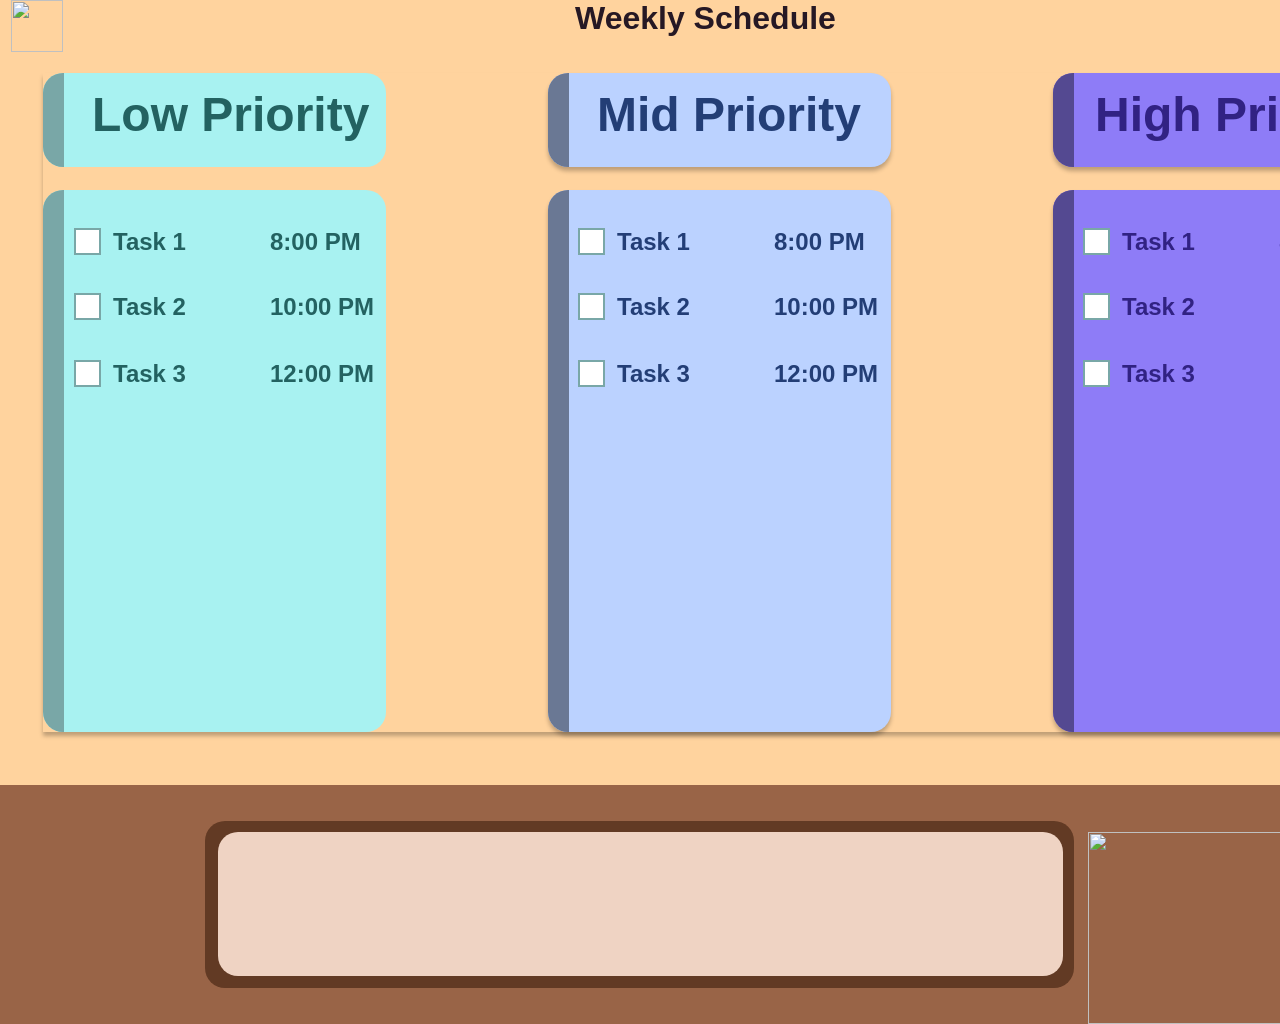
==== index.html @ bf6ac6e4 "Add files via upload" ====
<!DOCTYPE html>
<html>
<head>
<meta name="viewport" content="width=device-width, initial-scale=1"/>
<meta charset="utf-8" />
<link rel="stylesheet" href="globals.css">
<link rel="stylesheet" href="style.css">
</head>
<body>
<div class="site-layout" ><div class="rectangle" ></div>
<div class="div" ></div>
<div class="rectangle-2" ></div>
<div class="rectangle-3" ></div>
<div class="rectangle-4" ></div>
<div class="rectangle-5" ></div>
<div class="rectangle-6" ></div>
<div class="rectangle-7" ></div>
<div class="text-wrapper" >Mid Priority</div>
<div class="text-wrapper-2" >Weekly Schedule</div>
<div class="text-wrapper-3" >High Priority</div>
<div class="bottom-section" ></div>
<div class="tasks" ><div class="rectangle-8" ></div>
<div class="rectangle-9" ></div>
<div class="rectangle-10" ></div>
<div class="rectangle-11" ></div>
<div class="text-wrapper-4" >Low Priority</div>
<div class="tasks-2" ><div class="text-wrapper-5" >Task 1</div>
<div class="text-wrapper-6" >8:00 PM</div>
<div class="rectangle-12" ></div>
<div class="rectangle-13" ></div>
<div class="text-wrapper-7" >Task 2</div>
<div class="text-wrapper-8" >10:00 PM</div>
<div class="rectangle-14" ></div>
<div class="rectangle-15" ></div>
<div class="text-wrapper-9" >Task 3</div>
<div class="text-wrapper-10" >12:00 PM</div>
<div class="rectangle-16" ></div>
<div class="rectangle-17" ></div></div>
<div class="tasks-3" ><div class="text-wrapper-11" >Task 1</div>
<div class="text-wrapper-12" >8:00 PM</div>
<div class="rectangle-12" ></div>
<div class="rectangle-13" ></div>
<div class="text-wrapper-13" >Task 2</div>
<div class="text-wrapper-14" >10:00 PM</div>
<div class="rectangle-14" ></div>
<div class="rectangle-15" ></div>
<div class="text-wrapper-15" >Task 3</div>
<div class="text-wrapper-16" >12:00 PM</div>
<div class="rectangle-16" ></div>
<div class="rectangle-17" ></div></div>
<div class="tasks-4" ><div class="text-wrapper-17" >Task 1</div>
<div class="text-wrapper-18" >8:00 PM</div>
<div class="rectangle-12" ></div>
<div class="rectangle-13" ></div>
<div class="text-wrapper-19" >Task 2</div>
<div class="text-wrapper-20" >10:00 PM</div>
<div class="rectangle-14" ></div>
<div class="rectangle-15" ></div>
<div class="text-wrapper-21" >Task 3</div>
<div class="text-wrapper-22" >12:00 PM</div>
<div class="rectangle-16" ></div>
<div class="rectangle-17" ></div></div></div>
<img class="image" src="img/image-1.png" />
<div class="bbs-text-box" ><div class="rectangle-18" ></div></div>
<img class="img" src="img/image-2.png" /></div>
</body>
</html>
---- globals.css ----
@import url("https://cdnjs.cloudflare.com/ajax/libs/meyer-reset/2.0/reset.min.css");
* {
  -webkit-font-smoothing: antialiased;
  box-sizing: border-box;
}
html,
body {
  margin: 0px;
  height: 100%;
}
/* a blue color as a generic focus style */
button:focus-visible {
  outline: 2px solid #4a90e2 !important;
  outline: -webkit-focus-ring-color auto 5px !important;
}
a {
  text-decoration: none;
}
/* @FONTWARNING[{"type": "restricted", "family": "Instrument Sans-SemiBold", "weight": "600", "style": "normal", "allowsCrossOrigin": false}] */

@font-face {
  font-family: "Instrument Sans-SemiBold";
  src: local("Instrument Sans-SemiBold");
}
---- style.css ----
.site-layout {
  background-color: #ffd39e;
  overflow: hidden;
  width: 100%;
  min-width: 1440px;
  min-height: 1024px;
  position: relative;
}

.site-layout .rectangle {
  position: absolute;
  top: 190px;
  left: 548px;
  width: 343px;
  height: 542px;
  background-color: #bbd2ff;
  border-radius: 20px;
  box-shadow: 0px 4px 4px #00000040;
}

.site-layout .div {
  position: absolute;
  top: 190px;
  left: 1053px;
  width: 343px;
  height: 542px;
  background-color: #8e7cf7;
  border-radius: 20px;
  box-shadow: 0px 4px 4px #00000040;
}

.site-layout .rectangle-2 {
  position: absolute;
  top: 73px;
  left: 548px;
  width: 343px;
  height: 94px;
  background-color: #bbd2ff;
  border-radius: 20px;
  box-shadow: 0px 4px 4px #00000040;
}

.site-layout .rectangle-3 {
  position: absolute;
  top: 73px;
  left: 1053px;
  width: 343px;
  height: 94px;
  background-color: #8e7cf7;
  border-radius: 20px;
  box-shadow: 0px 4px 4px #00000040;
}

.site-layout .rectangle-4 {
  position: absolute;
  top: 190px;
  left: 548px;
  width: 21px;
  height: 542px;
  background-color: #6a7894;
  border-radius: 20px 0px 0px 20px;
}

.site-layout .rectangle-5 {
  position: absolute;
  top: 73px;
  left: 548px;
  width: 21px;
  height: 94px;
  background-color: #6a7894;
  border-radius: 20px 0px 0px 20px;
}

.site-layout .rectangle-6 {
  position: absolute;
  top: 190px;
  left: 1053px;
  width: 21px;
  height: 542px;
  background-color: #544991;
  border-radius: 20px 0px 0px 20px;
}

.site-layout .rectangle-7 {
  position: absolute;
  top: 73px;
  left: 1053px;
  width: 21px;
  height: 94px;
  background-color: #544991;
  border-radius: 20px 0px 0px 20px;
}

.site-layout .text-wrapper {
  position: absolute;
  top: 87px;
  left: 597px;
  width: 289px;
  font-family: "Instrument Sans-SemiBold", Helvetica;
  font-weight: 600;
  color: #233e76;
  font-size: 48px;
  letter-spacing: 0;
  line-height: normal;
}

.site-layout .text-wrapper-2 {
  position: absolute;
  top: 0;
  left: 575px;
  width: 289px;
  font-family: "Instrument Sans-SemiBold", Helvetica;
  font-weight: 600;
  color: #261824;
  font-size: 32px;
  letter-spacing: 0;
  line-height: normal;
}

.site-layout .text-wrapper-3 {
  position: absolute;
  top: 87px;
  left: 1095px;
  width: 289px;
  font-family: "Instrument Sans-SemiBold", Helvetica;
  font-weight: 600;
  color: #312283;
  font-size: 48px;
  letter-spacing: 0;
  line-height: normal;
}

.site-layout .bottom-section {
  position: absolute;
  top: 785px;
  left: 0;
  width: 1440px;
  height: 239px;
  background-color: #996447;
}

.site-layout .tasks {
  position: absolute;
  top: 73px;
  left: 43px;
  width: 1527px;
  height: 659px;
  box-shadow: 0px 4px 4px #00000040;
}

.site-layout .rectangle-8 {
  position: absolute;
  top: 117px;
  left: 0;
  width: 343px;
  height: 542px;
  background-color: #a8f2f1;
  border-radius: 20px;
}

.site-layout .rectangle-9 {
  position: absolute;
  top: 117px;
  left: 0;
  width: 21px;
  height: 542px;
  background-color: #79a7a7;
  border-radius: 20px 0px 0px 20px;
}

.site-layout .rectangle-10 {
  position: absolute;
  top: 0;
  left: 0;
  width: 343px;
  height: 94px;
  background-color: #a8f2f1;
  border-radius: 20px;
}

.site-layout .rectangle-11 {
  position: absolute;
  top: 0;
  left: 0;
  width: 21px;
  height: 94px;
  background-color: #79a7a7;
  border-radius: 20px 0px 0px 20px;
}

.site-layout .text-wrapper-4 {
  position: absolute;
  top: 14px;
  left: 49px;
  width: 289px;
  font-family: "Instrument Sans-SemiBold", Helvetica;
  font-weight: 600;
  color: #236261;
  font-size: 48px;
  letter-spacing: 0;
  line-height: normal;
}

.site-layout .tasks-2 {
  position: absolute;
  top: 155px;
  left: 31px;
  width: 497px;
  height: 197px;
}

.site-layout .text-wrapper-5 {
  top: 0;
  position: absolute;
  left: 39px;
  width: 289px;
  font-family: "Instrument Sans-SemiBold", Helvetica;
  font-weight: 600;
  color: #236261;
  font-size: 24px;
  letter-spacing: 0;
  line-height: normal;
}

.site-layout .text-wrapper-6 {
  position: absolute;
  top: 0;
  left: 196px;
  width: 289px;
  font-family: "Instrument Sans-SemiBold", Helvetica;
  font-weight: 600;
  color: #236261;
  font-size: 24px;
  letter-spacing: 0;
  line-height: normal;
}

.site-layout .rectangle-12 {
  position: absolute;
  top: 0;
  left: 0;
  width: 27px;
  height: 27px;
  background-color: #79a7a7;
}

.site-layout .rectangle-13 {
  position: absolute;
  top: 2px;
  left: 2px;
  width: 23px;
  height: 23px;
  background-color: #ffffff;
}

.site-layout .text-wrapper-7 {
  top: 65px;
  position: absolute;
  left: 39px;
  width: 289px;
  font-family: "Instrument Sans-SemiBold", Helvetica;
  font-weight: 600;
  color: #236261;
  font-size: 24px;
  letter-spacing: 0;
  line-height: normal;
}

.site-layout .text-wrapper-8 {
  position: absolute;
  top: 65px;
  left: 196px;
  width: 289px;
  font-family: "Instrument Sans-SemiBold", Helvetica;
  font-weight: 600;
  color: #236261;
  font-size: 24px;
  letter-spacing: 0;
  line-height: normal;
}

.site-layout .rectangle-14 {
  position: absolute;
  top: 65px;
  left: 0;
  width: 27px;
  height: 27px;
  background-color: #79a7a7;
}

.site-layout .rectangle-15 {
  position: absolute;
  top: 67px;
  left: 2px;
  width: 23px;
  height: 23px;
  background-color: #ffffff;
}

.site-layout .text-wrapper-9 {
  top: 132px;
  position: absolute;
  left: 39px;
  width: 289px;
  font-family: "Instrument Sans-SemiBold", Helvetica;
  font-weight: 600;
  color: #236261;
  font-size: 24px;
  letter-spacing: 0;
  line-height: normal;
}

.site-layout .text-wrapper-10 {
  position: absolute;
  top: 132px;
  left: 196px;
  width: 289px;
  font-family: "Instrument Sans-SemiBold", Helvetica;
  font-weight: 600;
  color: #236261;
  font-size: 24px;
  letter-spacing: 0;
  line-height: normal;
}

.site-layout .rectangle-16 {
  position: absolute;
  top: 132px;
  left: 0;
  width: 27px;
  height: 27px;
  background-color: #79a7a7;
}

.site-layout .rectangle-17 {
  position: absolute;
  top: 134px;
  left: 2px;
  width: 23px;
  height: 23px;
  background-color: #ffffff;
}

.site-layout .tasks-3 {
  position: absolute;
  top: 155px;
  left: 535px;
  width: 497px;
  height: 197px;
}

.site-layout .text-wrapper-11 {
  color: #233e76;
  position: absolute;
  top: 0;
  left: 39px;
  width: 289px;
  font-family: "Instrument Sans-SemiBold", Helvetica;
  font-weight: 600;
  font-size: 24px;
  letter-spacing: 0;
  line-height: normal;
}

.site-layout .text-wrapper-12 {
  color: #233e76;
  position: absolute;
  top: 0;
  left: 196px;
  width: 289px;
  font-family: "Instrument Sans-SemiBold", Helvetica;
  font-weight: 600;
  font-size: 24px;
  letter-spacing: 0;
  line-height: normal;
}

.site-layout .text-wrapper-13 {
  color: #233e76;
  position: absolute;
  top: 65px;
  left: 39px;
  width: 289px;
  font-family: "Instrument Sans-SemiBold", Helvetica;
  font-weight: 600;
  font-size: 24px;
  letter-spacing: 0;
  line-height: normal;
}

.site-layout .text-wrapper-14 {
  color: #233e76;
  position: absolute;
  top: 65px;
  left: 196px;
  width: 289px;
  font-family: "Instrument Sans-SemiBold", Helvetica;
  font-weight: 600;
  font-size: 24px;
  letter-spacing: 0;
  line-height: normal;
}

.site-layout .text-wrapper-15 {
  color: #233e76;
  position: absolute;
  top: 132px;
  left: 39px;
  width: 289px;
  font-family: "Instrument Sans-SemiBold", Helvetica;
  font-weight: 600;
  font-size: 24px;
  letter-spacing: 0;
  line-height: normal;
}

.site-layout .text-wrapper-16 {
  color: #233e76;
  position: absolute;
  top: 132px;
  left: 196px;
  width: 289px;
  font-family: "Instrument Sans-SemiBold", Helvetica;
  font-weight: 600;
  font-size: 24px;
  letter-spacing: 0;
  line-height: normal;
}

.site-layout .tasks-4 {
  position: absolute;
  top: 155px;
  left: 1040px;
  width: 497px;
  height: 197px;
}

.site-layout .text-wrapper-17 {
  color: #312283;
  position: absolute;
  top: 0;
  left: 39px;
  width: 289px;
  font-family: "Instrument Sans-SemiBold", Helvetica;
  font-weight: 600;
  font-size: 24px;
  letter-spacing: 0;
  line-height: normal;
}

.site-layout .text-wrapper-18 {
  color: #312283;
  position: absolute;
  top: 0;
  left: 196px;
  width: 289px;
  font-family: "Instrument Sans-SemiBold", Helvetica;
  font-weight: 600;
  font-size: 24px;
  letter-spacing: 0;
  line-height: normal;
}

.site-layout .text-wrapper-19 {
  color: #312283;
  position: absolute;
  top: 65px;
  left: 39px;
  width: 289px;
  font-family: "Instrument Sans-SemiBold", Helvetica;
  font-weight: 600;
  font-size: 24px;
  letter-spacing: 0;
  line-height: normal;
}

.site-layout .text-wrapper-20 {
  color: #312283;
  position: absolute;
  top: 65px;
  left: 196px;
  width: 289px;
  font-family: "Instrument Sans-SemiBold", Helvetica;
  font-weight: 600;
  font-size: 24px;
  letter-spacing: 0;
  line-height: normal;
}

.site-layout .text-wrapper-21 {
  color: #312283;
  position: absolute;
  top: 132px;
  left: 39px;
  width: 289px;
  font-family: "Instrument Sans-SemiBold", Helvetica;
  font-weight: 600;
  font-size: 24px;
  letter-spacing: 0;
  line-height: normal;
}

.site-layout .text-wrapper-22 {
  color: #312283;
  position: absolute;
  top: 132px;
  left: 196px;
  width: 289px;
  font-family: "Instrument Sans-SemiBold", Helvetica;
  font-weight: 600;
  font-size: 24px;
  letter-spacing: 0;
  line-height: normal;
}

.site-layout .image {
  top: 832px;
  left: 1088px;
  width: 319px;
  height: 192px;
  position: absolute;
  aspect-ratio: 1;
  object-fit: cover;
}

.site-layout .bbs-text-box {
  position: absolute;
  top: 821px;
  left: 205px;
  width: 869px;
  height: 167px;
  display: flex;
  background-color: #623a24;
  border-radius: 20px;
}

.site-layout .rectangle-18 {
  margin-top: 11px;
  width: 845px;
  height: 144px;
  margin-left: 13px;
  background-color: #efd3c3;
  border-radius: 20px;
}

.site-layout .img {
  top: 0;
  left: 11px;
  width: 52px;
  height: 52px;
  position: absolute;
  aspect-ratio: 1;
  object-fit: cover;
}
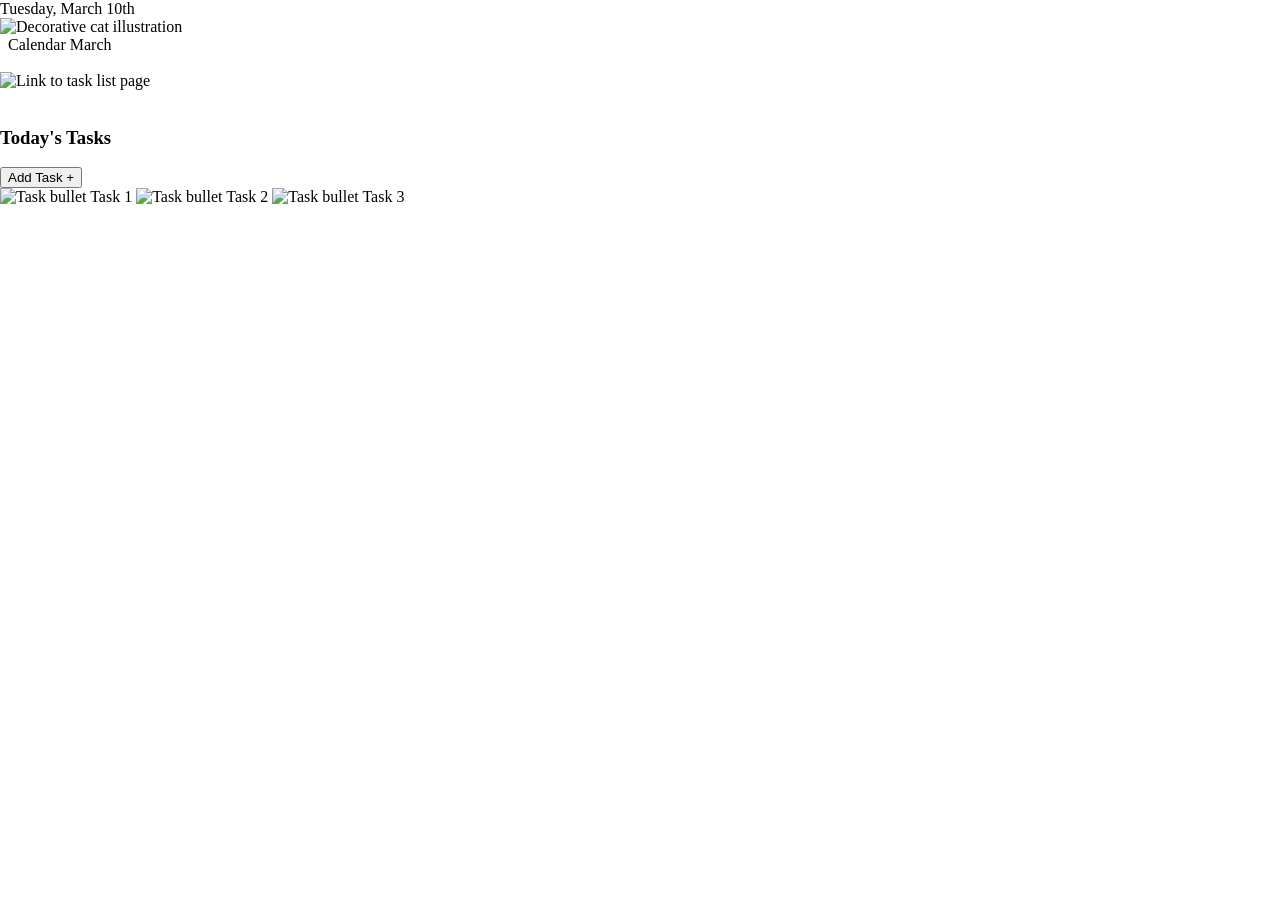
==== commit d887c5db: "Create initial index.html for Task Dashboard Initial HTML structure for the Task Dashboard including" ====
--- a/index.html
+++ b/index.html
@@ -1,68 +1,75 @@
-
-    <!DOCTYPE html>
-<html>
-<head>
-<meta name="viewport" content="width=device-width, initial-scale=1"/>
-<meta charset="utf-8" />
-<link rel="stylesheet" href="globals.css">
-<link rel="stylesheet" href="style.css">
-</head>
-<body>
-<div class="site-layout" ><div class="rectangle" ></div>
-<div class="div" ></div>
-<div class="rectangle-2" ></div>
-<div class="rectangle-3" ></div>
-<div class="rectangle-4" ></div>
-<div class="rectangle-5" ></div>
-<div class="rectangle-6" ></div>
-<div class="rectangle-7" ></div>
-<div class="text-wrapper" >Mid Priority</div>
-<div class="text-wrapper-2" >Weekly Schedule</div>
-<div class="text-wrapper-3" >High Priority</div>
-<div class="bottom-section" ></div>
-<div class="tasks" ><div class="rectangle-8" ></div>
-<div class="rectangle-9" ></div>
-<div class="rectangle-10" ></div>
-<div class="rectangle-11" ></div>
-<div class="text-wrapper-4" >Low Priority</div>
-<div class="tasks-2" ><div class="text-wrapper-5" >Task 1</div>
-<div class="text-wrapper-6" >8:00 PM</div>
-<div class="rectangle-12" ></div>
-<div class="rectangle-13" ></div>
-<div class="text-wrapper-7" >Task 2</div>
-<div class="text-wrapper-8" >10:00 PM</div>
-<div class="rectangle-14" ></div>
-<div class="rectangle-15" ></div>
-<div class="text-wrapper-9" >Task 3</div>
-<div class="text-wrapper-10" >12:00 PM</div>
-<div class="rectangle-16" ></div>
-<div class="rectangle-17" ></div></div>
-<div class="tasks-3" ><div class="text-wrapper-11" >Task 1</div>
-<div class="text-wrapper-12" >8:00 PM</div>
-<div class="rectangle-12" ></div>
-<div class="rectangle-13" ></div>
-<div class="text-wrapper-13" >Task 2</div>
-<div class="text-wrapper-14" >10:00 PM</div>
-<div class="rectangle-14" ></div>
-<div class="rectangle-15" ></div>
-<div class="text-wrapper-15" >Task 3</div>
-<div class="text-wrapper-16" >12:00 PM</div>
-<div class="rectangle-16" ></div>
-<div class="rectangle-17" ></div></div>
-<div class="tasks-4" ><div class="text-wrapper-17" >Task 1</div>
-<div class="text-wrapper-18" >8:00 PM</div>
-<div class="rectangle-12" ></div>
-<div class="rectangle-13" ></div>
-<div class="text-wrapper-19" >Task 2</div>
-<div class="text-wrapper-20" >10:00 PM</div>
-<div class="rectangle-14" ></div>
-<div class="rectangle-15" ></div>
-<div class="text-wrapper-21" >Task 3</div>
-<div class="text-wrapper-22" >12:00 PM</div>
-<div class="rectangle-16" ></div>
-<div class="rectangle-17" ></div></div></div>
-<img class="image" src="img/image-1.png" />
-<div class="bbs-text-box" ><div class="rectangle-18" ></div></div>
-<img class="img" src="img/image-2.png" /></div>
-</body>
-</html>+<!DOCTYPE html>
+<html lang="en">
+<head>
+<meta name="viewport" content="width=device-width, initial-scale=1"/>
+<meta charset="utf-8" />
+<title>Task Dashboard</title>
+<link rel="stylesheet" href="globals.css">
+<link rel="stylesheet" href="style.css">
+</head>
+<body>
+<!-- Main container -->
+<main class="box">
+<!-- Primary layout group -->
+<section class="group" aria-label="Dashboard">
+<!-- Background rectangle -->
+<div class="rectangle" role="presentation"></div>
+<!-- Date display -->
+<div class="date" aria-label="Current date">
+<div class="div" role="presentation"></div>
+<time class="text-wrapper" datetime="2020-03-10">Tuesday, March 10th</time>
+</div>
+<!-- Decorative cat image -->
+<img class="erm-actually-cat" src="img/erm-actually-cat-1.png" alt="Decorative cat illustration" />
+<!-- Calendar link widget -->
+<nav class="link-to-calendar" aria-label="Calendar navigation">
+<div class="group-2">
+<img class="img" src="img/rectangle-3.svg" alt="" role="presentation" />
+<img class="rectangle-2" src="img/rectangle-4.svg" alt="" role="presentation" />
+<span class="text-wrapper-2">Calendar</span>
+<span class="text-wrapper-3">March</span>
+</div>
+<img class="line" src="img/line-1.svg" alt="" role="presentation" />
+<img class="line-2" src="img/line-2.svg" alt="" role="presentation" />
+<img class="line-2" src="img/line-3.svg" alt="" role="presentation" />
+<img class="line-3" src="img/line-4.svg" alt="" role="presentation" />
+<img class="line" src="img/line-5.svg" alt="" role="presentation" />
+<img class="line-2" src="img/line-6.svg" alt="" role="presentation" />
+<img class="line-4" src="img/line-7.svg" alt="" role="presentation" />
+<img class="line-5" src="img/line-8.svg" alt="" role="presentation" />
+<img class="line-6" src="img/line-9.svg" alt="" role="presentation" />
+<img class="line-7" src="img/line-10.svg" alt="" role="presentation" />
+<img class="line-8" src="img/line-11.svg" alt="" role="presentation" />
+<img class="line-9" src="img/line-12.svg" alt="" role="presentation" />
+</nav>
+<!-- Task list page link -->
+<img class="link-to-task-list" src="img/link-to-task-list-page.png" alt="Link to task list page" />
+<!-- Decorative lines -->
+<img class="line-10" src="img/line-13.svg" alt="" role="presentation" />
+<img class="line-11" src="img/line-14.svg" alt="" role="presentation" />
+<img class="line-12" src="img/line-15.svg" alt="" role="presentation" />
+<img class="line-13" src="img/line-16.svg" alt="" role="presentation" />
+<img class="line-14" src="img/line-17.svg" alt="" role="presentation" />
+<!-- Today's task list -->
+<section class="task-list-today" aria-label="Today's tasks">
+<div class="group-3">
+<img class="rectangle-3" src="img/rectangle-1.png" alt="" role="presentation" />
+<h1 class="text-wrapper-4">Today's Tasks</h1>
+<div class="frame">
+<button class="text-wrapper-5" type="button" aria-label="Add a new task">Add Task +</button>
+</div>
+</div>
+<!-- Task 1 -->
+<img class="ellipse" src="img/ellipse-6.svg" alt="Task bullet" role="presentation" />
+<span class="text-wrapper-6">Task 1</span>
+<!-- Task 2 -->
+<img class="ellipse-2" src="img/ellipse-7.svg" alt="Task bullet" role="presentation" />
+<span class="text-wrapper-7">Task 2</span>
+<!-- Task 3 -->
+<img class="ellipse-3" src="img/ellipse-8.svg" alt="Task bullet" role="presentation" />
+<span class="text-wrapper-8">Task 3</span>
+</section>
+</section>
+</main>
+</body>
+</html>
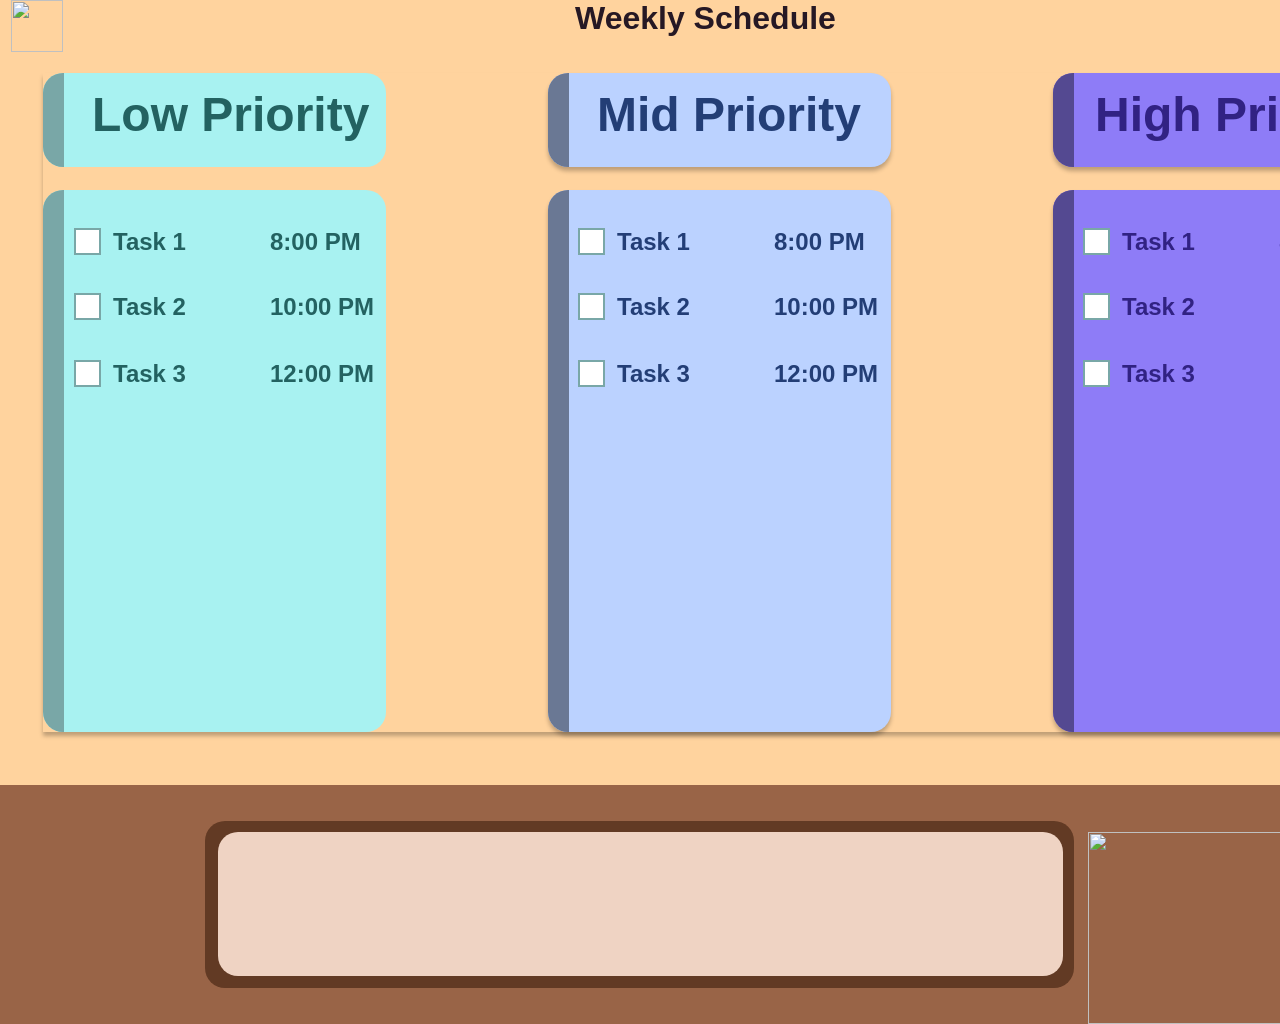
==== commit a300d0f4: "Merge pull request #3 from NellFinn-dev/Chidi Add files via upload" ====
--- a/index.html
+++ b/index.html
@@ -1,75 +1,68 @@
-<!DOCTYPE html>
-<html lang="en">
-<head>
-<meta name="viewport" content="width=device-width, initial-scale=1"/>
-<meta charset="utf-8" />
-<title>Task Dashboard</title>
-<link rel="stylesheet" href="globals.css">
-<link rel="stylesheet" href="style.css">
-</head>
-<body>
-<!-- Main container -->
-<main class="box">
-<!-- Primary layout group -->
-<section class="group" aria-label="Dashboard">
-<!-- Background rectangle -->
-<div class="rectangle" role="presentation"></div>
-<!-- Date display -->
-<div class="date" aria-label="Current date">
-<div class="div" role="presentation"></div>
-<time class="text-wrapper" datetime="2020-03-10">Tuesday, March 10th</time>
-</div>
-<!-- Decorative cat image -->
-<img class="erm-actually-cat" src="img/erm-actually-cat-1.png" alt="Decorative cat illustration" />
-<!-- Calendar link widget -->
-<nav class="link-to-calendar" aria-label="Calendar navigation">
-<div class="group-2">
-<img class="img" src="img/rectangle-3.svg" alt="" role="presentation" />
-<img class="rectangle-2" src="img/rectangle-4.svg" alt="" role="presentation" />
-<span class="text-wrapper-2">Calendar</span>
-<span class="text-wrapper-3">March</span>
-</div>
-<img class="line" src="img/line-1.svg" alt="" role="presentation" />
-<img class="line-2" src="img/line-2.svg" alt="" role="presentation" />
-<img class="line-2" src="img/line-3.svg" alt="" role="presentation" />
-<img class="line-3" src="img/line-4.svg" alt="" role="presentation" />
-<img class="line" src="img/line-5.svg" alt="" role="presentation" />
-<img class="line-2" src="img/line-6.svg" alt="" role="presentation" />
-<img class="line-4" src="img/line-7.svg" alt="" role="presentation" />
-<img class="line-5" src="img/line-8.svg" alt="" role="presentation" />
-<img class="line-6" src="img/line-9.svg" alt="" role="presentation" />
-<img class="line-7" src="img/line-10.svg" alt="" role="presentation" />
-<img class="line-8" src="img/line-11.svg" alt="" role="presentation" />
-<img class="line-9" src="img/line-12.svg" alt="" role="presentation" />
-</nav>
-<!-- Task list page link -->
-<img class="link-to-task-list" src="img/link-to-task-list-page.png" alt="Link to task list page" />
-<!-- Decorative lines -->
-<img class="line-10" src="img/line-13.svg" alt="" role="presentation" />
-<img class="line-11" src="img/line-14.svg" alt="" role="presentation" />
-<img class="line-12" src="img/line-15.svg" alt="" role="presentation" />
-<img class="line-13" src="img/line-16.svg" alt="" role="presentation" />
-<img class="line-14" src="img/line-17.svg" alt="" role="presentation" />
-<!-- Today's task list -->
-<section class="task-list-today" aria-label="Today's tasks">
-<div class="group-3">
-<img class="rectangle-3" src="img/rectangle-1.png" alt="" role="presentation" />
-<h1 class="text-wrapper-4">Today's Tasks</h1>
-<div class="frame">
-<button class="text-wrapper-5" type="button" aria-label="Add a new task">Add Task +</button>
-</div>
-</div>
-<!-- Task 1 -->
-<img class="ellipse" src="img/ellipse-6.svg" alt="Task bullet" role="presentation" />
-<span class="text-wrapper-6">Task 1</span>
-<!-- Task 2 -->
-<img class="ellipse-2" src="img/ellipse-7.svg" alt="Task bullet" role="presentation" />
-<span class="text-wrapper-7">Task 2</span>
-<!-- Task 3 -->
-<img class="ellipse-3" src="img/ellipse-8.svg" alt="Task bullet" role="presentation" />
-<span class="text-wrapper-8">Task 3</span>
-</section>
-</section>
-</main>
-</body>
-</html>
+
+    <!DOCTYPE html>
+<html>
+<head>
+<meta name="viewport" content="width=device-width, initial-scale=1"/>
+<meta charset="utf-8" />
+<link rel="stylesheet" href="globals.css">
+<link rel="stylesheet" href="style.css">
+</head>
+<body>
+<div class="site-layout" ><div class="rectangle" ></div>
+<div class="div" ></div>
+<div class="rectangle-2" ></div>
+<div class="rectangle-3" ></div>
+<div class="rectangle-4" ></div>
+<div class="rectangle-5" ></div>
+<div class="rectangle-6" ></div>
+<div class="rectangle-7" ></div>
+<div class="text-wrapper" >Mid Priority</div>
+<div class="text-wrapper-2" >Weekly Schedule</div>
+<div class="text-wrapper-3" >High Priority</div>
+<div class="bottom-section" ></div>
+<div class="tasks" ><div class="rectangle-8" ></div>
+<div class="rectangle-9" ></div>
+<div class="rectangle-10" ></div>
+<div class="rectangle-11" ></div>
+<div class="text-wrapper-4" >Low Priority</div>
+<div class="tasks-2" ><div class="text-wrapper-5" >Task 1</div>
+<div class="text-wrapper-6" >8:00 PM</div>
+<div class="rectangle-12" ></div>
+<div class="rectangle-13" ></div>
+<div class="text-wrapper-7" >Task 2</div>
+<div class="text-wrapper-8" >10:00 PM</div>
+<div class="rectangle-14" ></div>
+<div class="rectangle-15" ></div>
+<div class="text-wrapper-9" >Task 3</div>
+<div class="text-wrapper-10" >12:00 PM</div>
+<div class="rectangle-16" ></div>
+<div class="rectangle-17" ></div></div>
+<div class="tasks-3" ><div class="text-wrapper-11" >Task 1</div>
+<div class="text-wrapper-12" >8:00 PM</div>
+<div class="rectangle-12" ></div>
+<div class="rectangle-13" ></div>
+<div class="text-wrapper-13" >Task 2</div>
+<div class="text-wrapper-14" >10:00 PM</div>
+<div class="rectangle-14" ></div>
+<div class="rectangle-15" ></div>
+<div class="text-wrapper-15" >Task 3</div>
+<div class="text-wrapper-16" >12:00 PM</div>
+<div class="rectangle-16" ></div>
+<div class="rectangle-17" ></div></div>
+<div class="tasks-4" ><div class="text-wrapper-17" >Task 1</div>
+<div class="text-wrapper-18" >8:00 PM</div>
+<div class="rectangle-12" ></div>
+<div class="rectangle-13" ></div>
+<div class="text-wrapper-19" >Task 2</div>
+<div class="text-wrapper-20" >10:00 PM</div>
+<div class="rectangle-14" ></div>
+<div class="rectangle-15" ></div>
+<div class="text-wrapper-21" >Task 3</div>
+<div class="text-wrapper-22" >12:00 PM</div>
+<div class="rectangle-16" ></div>
+<div class="rectangle-17" ></div></div></div>
+<img class="image" src="img/image-1.png" />
+<div class="bbs-text-box" ><div class="rectangle-18" ></div></div>
+<img class="img" src="img/image-2.png" /></div>
+</body>
+</html>
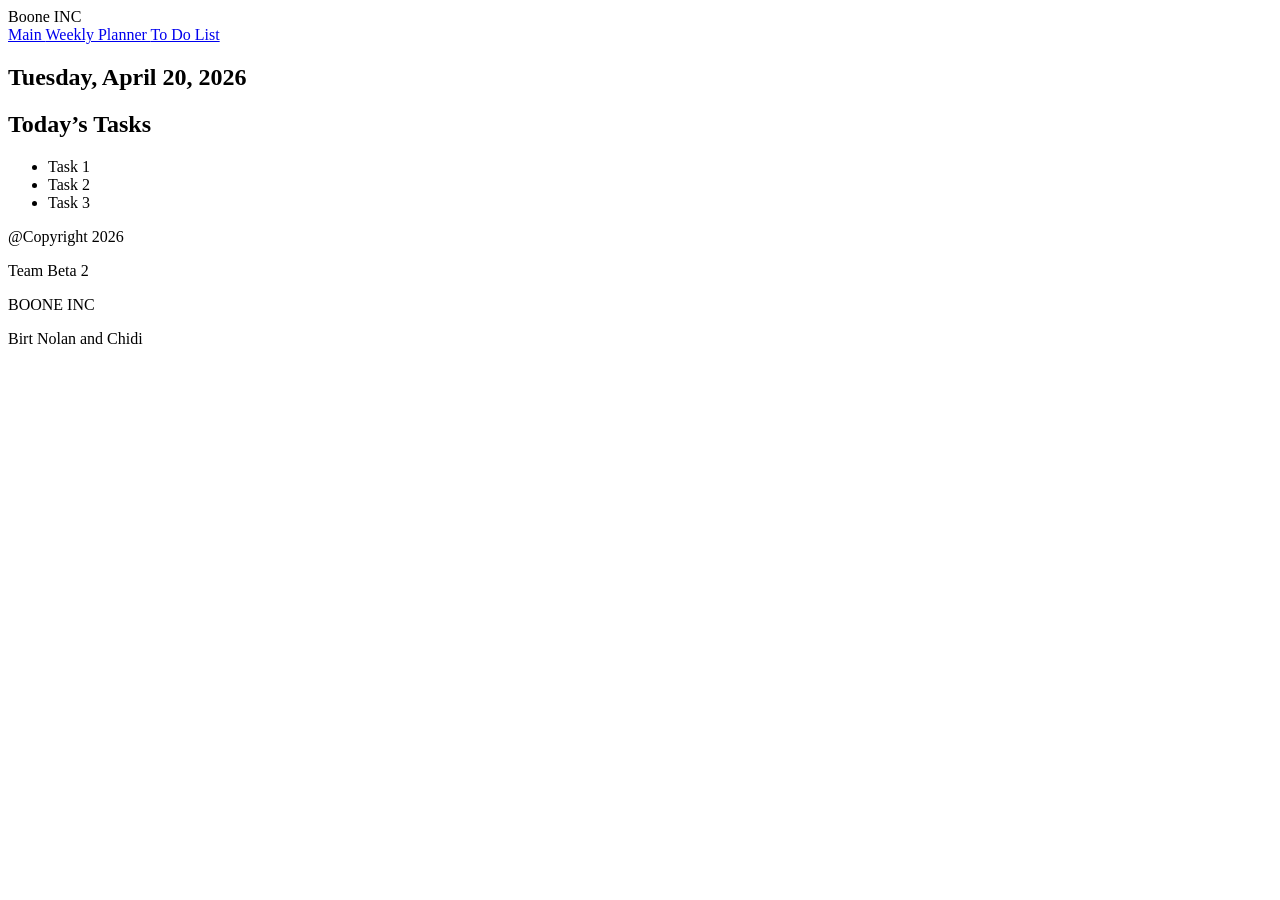
==== commit a0f04d40: "Add initial HTML structure for tasks page" ====
--- a/index.html
+++ b/index.html
@@ -1,68 +1,53 @@
-
-    <!DOCTYPE html>
-<html>
+<!DOCTYPE html>
+<html lang="en">
 <head>
-<meta name="viewport" content="width=device-width, initial-scale=1"/>
+<meta name="viewport" content="width=device-width, initial-scale=1" />
 <meta charset="utf-8" />
-<link rel="stylesheet" href="globals.css">
-<link rel="stylesheet" href="style.css">
+<title>Today’s Tasks</title>
+<link rel="stylesheet" href="C:\Users\unsaf\Desktop\CURRENT Milestone 2 project 2\global.css" />
+<link rel="stylesheet" href="C:\Users\unsaf\Desktop\CURRENT Milestone 2 project 2\style.css" />
 </head>
 <body>
-<div class="site-layout" ><div class="rectangle" ></div>
-<div class="div" ></div>
-<div class="rectangle-2" ></div>
-<div class="rectangle-3" ></div>
-<div class="rectangle-4" ></div>
-<div class="rectangle-5" ></div>
-<div class="rectangle-6" ></div>
-<div class="rectangle-7" ></div>
-<div class="text-wrapper" >Mid Priority</div>
-<div class="text-wrapper-2" >Weekly Schedule</div>
-<div class="text-wrapper-3" >High Priority</div>
-<div class="bottom-section" ></div>
-<div class="tasks" ><div class="rectangle-8" ></div>
-<div class="rectangle-9" ></div>
-<div class="rectangle-10" ></div>
-<div class="rectangle-11" ></div>
-<div class="text-wrapper-4" >Low Priority</div>
-<div class="tasks-2" ><div class="text-wrapper-5" >Task 1</div>
-<div class="text-wrapper-6" >8:00 PM</div>
-<div class="rectangle-12" ></div>
-<div class="rectangle-13" ></div>
-<div class="text-wrapper-7" >Task 2</div>
-<div class="text-wrapper-8" >10:00 PM</div>
-<div class="rectangle-14" ></div>
-<div class="rectangle-15" ></div>
-<div class="text-wrapper-9" >Task 3</div>
-<div class="text-wrapper-10" >12:00 PM</div>
-<div class="rectangle-16" ></div>
-<div class="rectangle-17" ></div></div>
-<div class="tasks-3" ><div class="text-wrapper-11" >Task 1</div>
-<div class="text-wrapper-12" >8:00 PM</div>
-<div class="rectangle-12" ></div>
-<div class="rectangle-13" ></div>
-<div class="text-wrapper-13" >Task 2</div>
-<div class="text-wrapper-14" >10:00 PM</div>
-<div class="rectangle-14" ></div>
-<div class="rectangle-15" ></div>
-<div class="text-wrapper-15" >Task 3</div>
-<div class="text-wrapper-16" >12:00 PM</div>
-<div class="rectangle-16" ></div>
-<div class="rectangle-17" ></div></div>
-<div class="tasks-4" ><div class="text-wrapper-17" >Task 1</div>
-<div class="text-wrapper-18" >8:00 PM</div>
-<div class="rectangle-12" ></div>
-<div class="rectangle-13" ></div>
-<div class="text-wrapper-19" >Task 2</div>
-<div class="text-wrapper-20" >10:00 PM</div>
-<div class="rectangle-14" ></div>
-<div class="rectangle-15" ></div>
-<div class="text-wrapper-21" >Task 3</div>
-<div class="text-wrapper-22" >12:00 PM</div>
-<div class="rectangle-16" ></div>
-<div class="rectangle-17" ></div></div></div>
-<img class="image" src="img/image-1.png" />
-<div class="bbs-text-box" ><div class="rectangle-18" ></div></div>
-<img class="img" src="img/image-2.png" /></div>
+      <nav class ="navbar"> 
+
+        <div class="logo"> Boone INC </div>
+            <a href="#" class="nav-lnk"> Main </a>
+            <a href="#" class="nav-lnk"> Weekly Planner </a>
+            <a href="#" class="nav-lnk"> To Do List </a>
+
+ </nav>
+<main class="box">
+<section class="group" aria-labelledby="page-title">
+<div class="rectangle" aria-hidden="true"></div>
+<header class="div" aria-hidden="true"></header>
+<h1 class="text-wrapper" id="page-title">Tuesday, April 20, 2026</h1>
+<section class="group-2" aria-labelledby="tasks-title">
+<div class="rectangle-2" aria-hidden="true"></div>
+<h2 class="text-wrapper-2" id="tasks-title">Today’s Tasks</h2>
+<ul class="tasks-list" aria-label="Task list">
+<li class="task-item">
+<span class="ellipse" aria-hidden="true"></span>
+<span class="text-wrapper-3">Task 1</span>
+</li>
+<li class="task-item">
+<span class="ellipse" aria-hidden="true"></span>
+<span class="text-wrapper-3">Task 2</span>
+</li>
+<li class="task-item">
+<span class="ellipse" aria-hidden="true"></span>
+<span class="text-wrapper-3">Task 3</span>
+</li>
+</ul>
+</section>
+</section>
+</main>
+<footer class="footerbar">
+    <div class="footer-container">
+        <p class="footertext"> @Copyright 2026</p>
+        <p class="footertext"> Team Beta 2 </p>
+        <p class="footertext"> BOONE INC </p>
+        <p class="footertext"> Birt Nolan and Chidi </p>
+    </div>
+</footer>
 </body>
-</html>+</html>
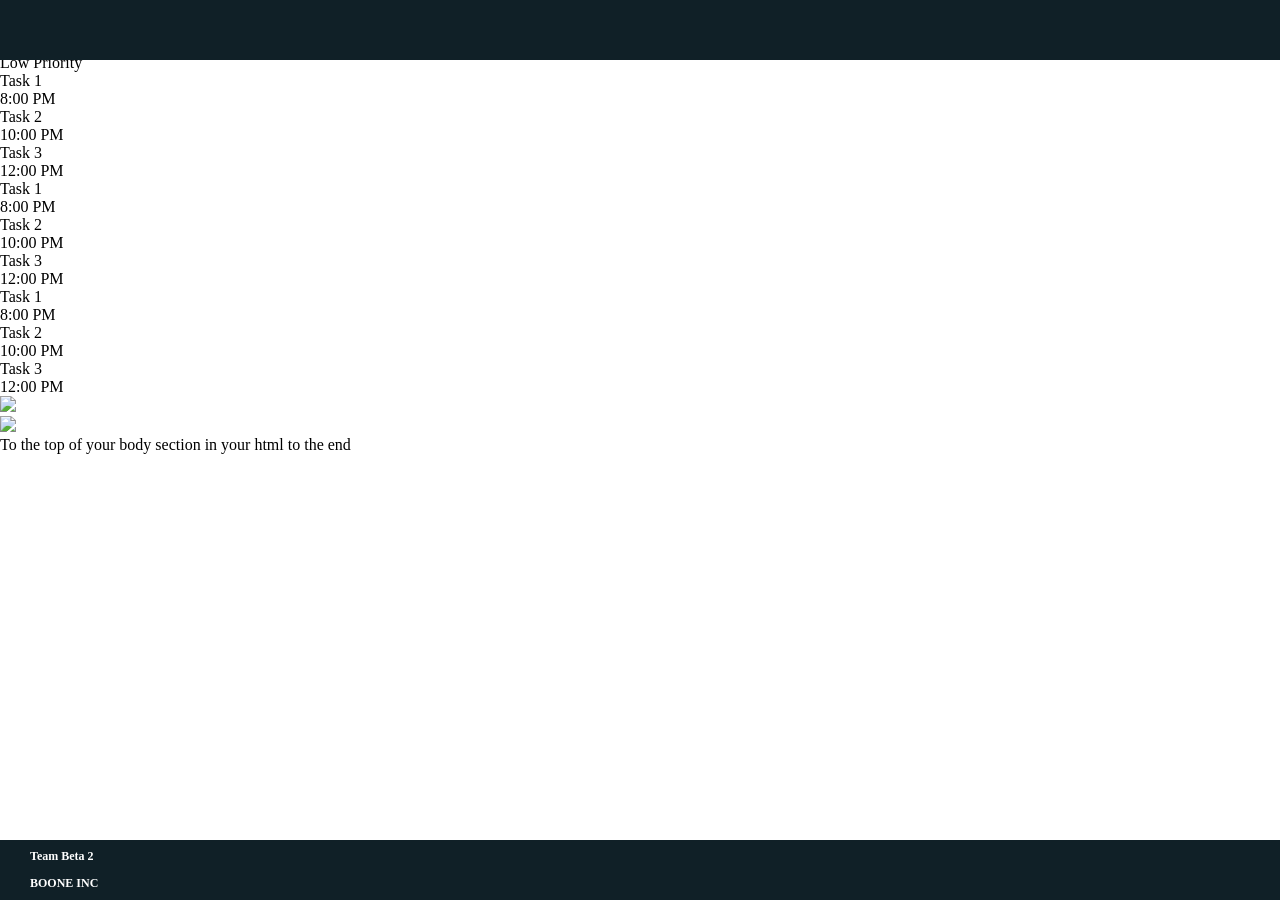
==== commit 007dccba: "Add files via upload" ====
--- a/index.html
+++ b/index.html
@@ -1,14 +1,14 @@
-<!DOCTYPE html>
-<html lang="en">
+
+    <!DOCTYPE html>
+<html>
 <head>
-<meta name="viewport" content="width=device-width, initial-scale=1" />
+<meta name="viewport" content="width=device-width, initial-scale=1"/>
 <meta charset="utf-8" />
-<title>Today’s Tasks</title>
-<link rel="stylesheet" href="C:\Users\unsaf\Desktop\CURRENT Milestone 2 project 2\global.css" />
-<link rel="stylesheet" href="C:\Users\unsaf\Desktop\CURRENT Milestone 2 project 2\style.css" />
+<link rel="stylesheet" href="globals.css">
+<link rel="stylesheet" href="style.css">
 </head>
 <body>
-      <nav class ="navbar"> 
+    <nav class ="navbar"> 
 
         <div class="logo"> Boone INC </div>
             <a href="#" class="nav-lnk"> Main </a>
@@ -16,38 +16,93 @@
             <a href="#" class="nav-lnk"> To Do List </a>
 
  </nav>
-<main class="box">
-<section class="group" aria-labelledby="page-title">
-<div class="rectangle" aria-hidden="true"></div>
-<header class="div" aria-hidden="true"></header>
-<h1 class="text-wrapper" id="page-title">Tuesday, April 20, 2026</h1>
-<section class="group-2" aria-labelledby="tasks-title">
-<div class="rectangle-2" aria-hidden="true"></div>
-<h2 class="text-wrapper-2" id="tasks-title">Today’s Tasks</h2>
-<ul class="tasks-list" aria-label="Task list">
-<li class="task-item">
-<span class="ellipse" aria-hidden="true"></span>
-<span class="text-wrapper-3">Task 1</span>
-</li>
-<li class="task-item">
-<span class="ellipse" aria-hidden="true"></span>
-<span class="text-wrapper-3">Task 2</span>
-</li>
-<li class="task-item">
-<span class="ellipse" aria-hidden="true"></span>
-<span class="text-wrapper-3">Task 3</span>
-</li>
-</ul>
-</section>
-</section>
-</main>
-<footer class="footerbar">
-    <div class="footer-container">
-        <p class="footertext"> @Copyright 2026</p>
-        <p class="footertext"> Team Beta 2 </p>
-        <p class="footertext"> BOONE INC </p>
-        <p class="footertext"> Birt Nolan and Chidi </p>
-    </div>
-</footer>
+</nav>
+<div class="site-layout" ><div class="rectangle" ></div>
+<div class="div" ></div>
+<div class="rectangle-2" ></div>
+<div class="rectangle-3" ></div>
+<div class="rectangle-4" ></div>
+<div class="rectangle-5" ></div>
+<div class="rectangle-6" ></div>
+<div class="rectangle-7" ></div>
+<div class="text-wrapper" >Mid Priority</div>
+<div class="text-wrapper-2" >Weekly Schedule</div>
+<div class="text-wrapper-3" >High Priority</div>
+<div class="bottom-section" ></div>
+<div class="tasks" ><div class="rectangle-8" ></div>
+<div class="rectangle-9" ></div>
+<div class="rectangle-10" ></div>
+<div class="rectangle-11" ></div>
+<div class="text-wrapper-4" >Low Priority</div>
+<div class="tasks-2" ><div class="text-wrapper-5" >Task 1</div>
+<div class="text-wrapper-6" >8:00 PM</div>
+<div class="rectangle-12" ></div>
+<div class="rectangle-13" ></div>
+<div class="text-wrapper-7" >Task 2</div>
+<div class="text-wrapper-8" >10:00 PM</div>
+<div class="rectangle-14" ></div>
+<div class="rectangle-15" ></div>
+<div class="text-wrapper-9" >Task 3</div>
+<div class="text-wrapper-10" >12:00 PM</div>
+<div class="rectangle-16" ></div>
+<div class="rectangle-17" ></div></div>
+<div class="tasks-3" ><div class="text-wrapper-11" >Task 1</div>
+<div class="text-wrapper-12" >8:00 PM</div>
+<div class="rectangle-12" ></div>
+<div class="rectangle-13" ></div>
+<div class="text-wrapper-13" >Task 2</div>
+<div class="text-wrapper-14" >10:00 PM</div>
+<div class="rectangle-14" ></div>
+<div class="rectangle-15" ></div>
+<div class="text-wrapper-15" >Task 3</div>
+<div class="text-wrapper-16" >12:00 PM</div>
+<div class="rectangle-16" ></div>
+<div class="rectangle-17" ></div></div>
+<div class="tasks-4" ><div class="text-wrapper-17" >Task 1</div>
+<div class="text-wrapper-18" >8:00 PM</div>
+<div class="rectangle-12" ></div>
+<div class="rectangle-13" ></div>
+<div class="text-wrapper-19" >Task 2</div>
+<div class="text-wrapper-20" >10:00 PM</div>
+<div class="rectangle-14" ></div>
+<div class="rectangle-15" ></div>
+<div class="text-wrapper-21" >Task 3</div>
+<div class="text-wrapper-22" >12:00 PM</div>
+<div class="rectangle-16" ></div>
+<div class="rectangle-17" ></div></div></div>
+<img class="image" src="img/image-1.png" />
+<div class="bbs-text-box" ><div class="rectangle-18" ></div></div>
+<img class="img" src="img/image-2.png" /></div>
+
+To the top of your body section in your html 
+
+<body>
+   <nav class ="navbar"> 
+
+        <div class="logo"> Boone INC </div>
+            <a href="#" class="nav-lnk"> Main </a>
+            <a href="#" class="nav-lnk"> Weekly Planner </a>
+            <a href="#" class="nav-lnk"> To Do List </a>
+
+ </nav>
+</nav>
+
+to the end 
+
+
+   <nav class ="navbar">
+        <footer class="footerbar">
+            <div class=" = "footer-container">
+                <p class="navbartext"> @Copyright 2026</p>
+                <p class="navbartext"> Team Beta 2 </p>
+                <p class="navbartext"> BOONE INC </p>
+                <p class="navbartext"> Birt Nolan and Chidi </p>
+            </div>
+            </footer>
+    </nav>
+
+
+    
 </body>
-</html>
+</body>
+</html>
--- a/globals.css
+++ b/globals.css
@@ -0,0 +1,24 @@
+@import url("https://cdnjs.cloudflare.com/ajax/libs/meyer-reset/2.0/reset.min.css");
+* {
+  -webkit-font-smoothing: antialiased;
+  box-sizing: border-box;
+}
+html,
+body {
+  margin: 0px;
+  height: 100%;
+}
+/* a blue color as a generic focus style */
+button:focus-visible {
+  outline: 2px solid #4a90e2 !important;
+  outline: -webkit-focus-ring-color auto 5px !important;
+}
+a {
+  text-decoration: none;
+}
+/* @FONTWARNING[{"type": "restricted", "family": "Instrument Sans-SemiBold", "weight": "600", "style": "normal", "allowsCrossOrigin": false}] */
+
+@font-face {
+  font-family: "Instrument Sans-SemiBold";
+  src: local("Instrument Sans-SemiBold");
+}
--- a/style.css
+++ b/style.css
@@ -0,0 +1,213 @@
+box {
+ position: relative;
+ width: 1440px;
+ height: 1024px;
+}
+.box .group {
+ position: absolute;
+ top: 0;
+ left: 0;
+ width: 1444px;
+ height: 1024px;
+}
+.box .rectangle {
+ position: absolute;
+ top: 0;
+ left: 0;
+ width: 1440px;
+ height: 1024px;
+ background-color: #d9d9d9;
+}
+.box .div {
+ position: absolute;
+ top: 130px;
+ left: 621px;
+ width: 745px;
+ height: 144px;
+ background-color: #f6c4a0;
+ border-radius: 10px;
+}
+.box .text-wrapper {
+ position: absolute;
+ top: 130px;
+ right: 56px;
+ width: 789px;
+ height: 144px;
+ display: flex;
+ align-items: center;
+ justify-content: center;
+ font-family: "JejuGothic-Regular", Helvetica;
+ font-weight: 400;
+ color: #000000;
+ font-size: 75px;
+ text-align: center;
+ letter-spacing: 0;
+ line-height: normal;
+}
+.box .group-2 {
+ position: absolute;
+ top: 130px;
+ left: 52px;
+ width: 496px;
+height: 764px;
+ background-color: #ffbc8cbf;
+ border-radius: 10px;
+ box-shadow: 0px 4px 4px #00000040;
+}
+.box .text-wrapper-2 {
+ position: absolute;
+ top: 16px;
+ left: 19px;
+ width: 455px;
+ -webkit-text-stroke: 1px #000000;
+ font-family: "JejuGothic-Regular", Helvetica;
+ font-weight: 400;
+ color: #000000;
+ font-size: 64px;
+ letter-spacing: 0;
+ line-height: normal;
+ white-space: nowrap;
+}
+.box .ellipse {
+ position: absolute;
+ top: 288px;
+ left: 83px;
+ width: 25px;
+ height: 25px;
+ background-color: #000000;
+ border-radius: 12.5px;
+}
+.box .text-wrapper-3 {
+ position: absolute;
+ top: 280px;
+ left: 132px;
+ height: 41px;
+ display: flex;
+ align-items: center;
+ justify-content: center;
+ font-family: "JejuGothic-Regular", Helvetica;
+ font-weight: 400;
+ color: #000000;
+ font-size: 38px;
+ text-align: center;
+ letter-spacing: 0;
+ line-height: normal;
+ white-space: nowrap;
+}
+/* Original CSS should be injected above */
+.box .tasks-list {
+ margin: 0;
+ padding: 0;
+ list-style: none;
+ position: absolute;
+ top: 158px;
+ left: 31px;
+}
+.box .task-item {
+ position: relative;
+ margin-bottom: 60px;
+ height: 60px;
+}
+.box .task-item .ellipse {
+ position: absolute;
+ top: 0;
+ left: 0;
+}
+.box .task-item .text-wrapper-3 {
+ position: absolute;
+ top: 0;
+ left: 49px;
+}
+.navbar {
+ position: fixed;
+ top: 0;
+ left: 0;
+ width: 100%;
+ height: 60px;
+ background-color: #f6c4a0;
+ display: flex;
+ align-items: center;
+ padding: 0 20px;
+ z-index: 10;
+}
+.navbar .logo {
+ font-size: 24px;
+ font-weight: bold;
+ color: #000;
+}
+.navbar .nav-lnk {
+ margin-left: 20px;
+ text-decoration: none;
+ color: #000;
+}
+.footerbar {
+ position: fixed;
+ bottom: 0;
+ left: 0;
+ width: 100%;
+ height: 60px;
+ background-color: #ffbc8cbf;
+ display: flex;
+ align-items: center;
+ justify-content: center;
+ z-index: 10;
+}
+.footer-container {
+ display: flex;
+ gap: 20px;
+}
+.footertext {
+ margin: 0;
+ font-size: 14px;
+ color: #000;
+}
+
+.navbar {
+    display: flex;
+    justify-content: flex-start;
+    gap: 50px;
+    align-items: center;
+    background-color: #102027;
+    padding: 15px 30px;
+}
+
+.logo {
+    color:#ffffff;
+    font-size: 24px;
+    font-weight: bold;
+}
+
+.navbartext {
+    color:#ffffff;
+    font-size: 12px;
+    font-weight: bold;
+}
+
+
+.nav-lnk {
+    display: flex;
+    color:#ffffff;
+    gap: 25px;
+    text-decoration: none;
+}
+
+.navbar .nav-lnk:hover {
+    color: #ff5722;
+    transition: 0.3s ease-in-out;
+}
+
+.footerbar {
+    display: flex;
+    justify-content: flex-start;
+    gap: 50px;
+    align-items: center;
+    background-color: #102027;
+    padding: 15px 30px;
+}
+
+.footer-container {
+    display: flex;
+    justify-content: space-between;
+    gap: 30px;
+    margin-bottom: 30px;
+}
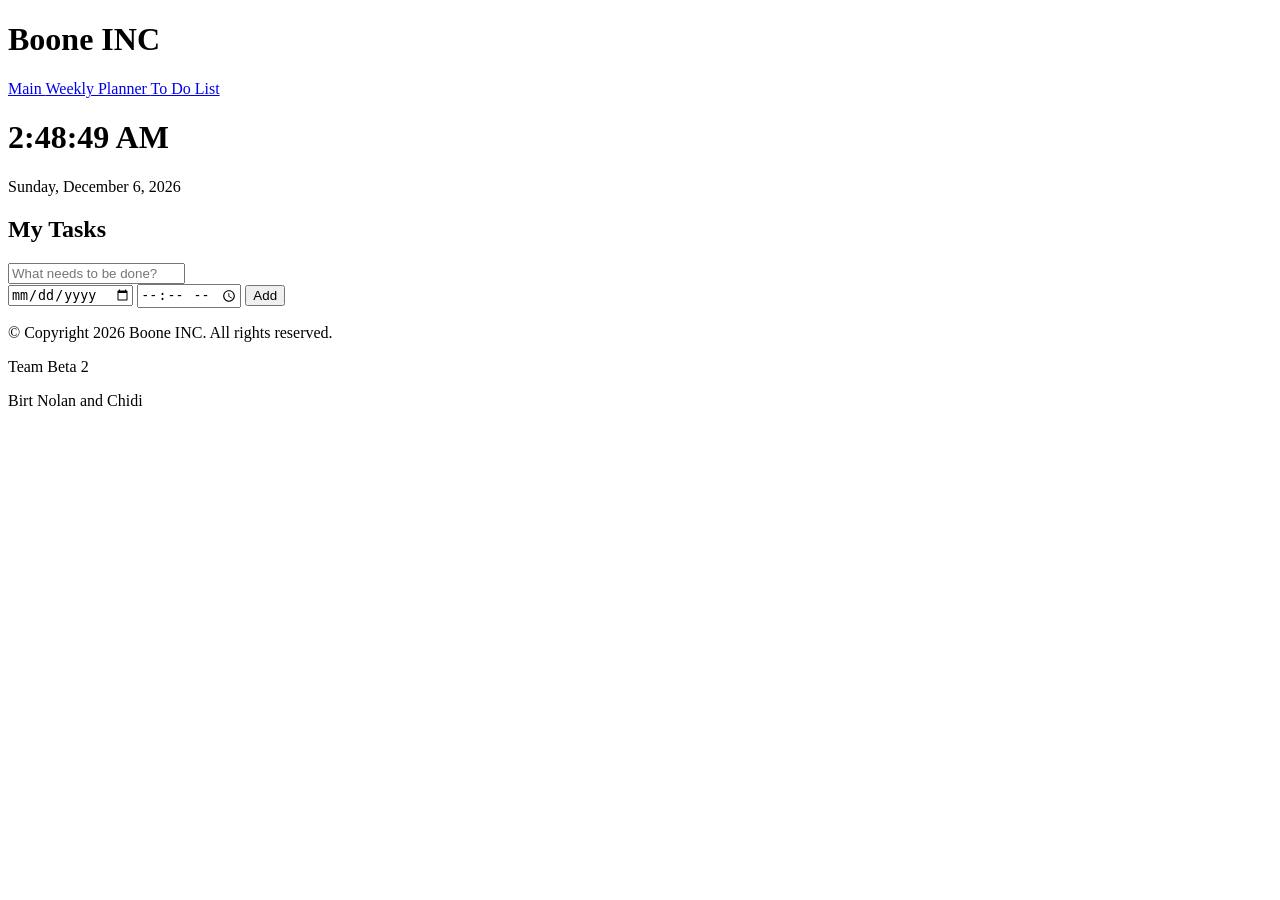
==== commit 20030644: "Revamp index.html" ====
--- a/index.html
+++ b/index.html
@@ -1,108 +1,49 @@
-
-    <!DOCTYPE html>
-<html>
+<!DOCTYPE html>
+<html lang="en">
 <head>
-<meta name="viewport" content="width=device-width, initial-scale=1"/>
-<meta charset="utf-8" />
-<link rel="stylesheet" href="globals.css">
-<link rel="stylesheet" href="style.css">
+    <meta charset="UTF-8">
+    <meta name="viewport" content="width=device-width, initial-scale=1.0">
+    <title>Boone INC Dashboard</title>
+    <link rel="stylesheet" href="style.css">
 </head>
 <body>
-    <nav class ="navbar"> 
 
-        <div class="logo"> Boone INC </div>
+    <header class="app-header">
+        <h1>Boone INC</h1>
             <a href="#" class="nav-lnk"> Main </a>
             <a href="#" class="nav-lnk"> Weekly Planner </a>
             <a href="#" class="nav-lnk"> To Do List </a>
+    </header>
 
- </nav>
-</nav>
-<div class="site-layout" ><div class="rectangle" ></div>
-<div class="div" ></div>
-<div class="rectangle-2" ></div>
-<div class="rectangle-3" ></div>
-<div class="rectangle-4" ></div>
-<div class="rectangle-5" ></div>
-<div class="rectangle-6" ></div>
-<div class="rectangle-7" ></div>
-<div class="text-wrapper" >Mid Priority</div>
-<div class="text-wrapper-2" >Weekly Schedule</div>
-<div class="text-wrapper-3" >High Priority</div>
-<div class="bottom-section" ></div>
-<div class="tasks" ><div class="rectangle-8" ></div>
-<div class="rectangle-9" ></div>
-<div class="rectangle-10" ></div>
-<div class="rectangle-11" ></div>
-<div class="text-wrapper-4" >Low Priority</div>
-<div class="tasks-2" ><div class="text-wrapper-5" >Task 1</div>
-<div class="text-wrapper-6" >8:00 PM</div>
-<div class="rectangle-12" ></div>
-<div class="rectangle-13" ></div>
-<div class="text-wrapper-7" >Task 2</div>
-<div class="text-wrapper-8" >10:00 PM</div>
-<div class="rectangle-14" ></div>
-<div class="rectangle-15" ></div>
-<div class="text-wrapper-9" >Task 3</div>
-<div class="text-wrapper-10" >12:00 PM</div>
-<div class="rectangle-16" ></div>
-<div class="rectangle-17" ></div></div>
-<div class="tasks-3" ><div class="text-wrapper-11" >Task 1</div>
-<div class="text-wrapper-12" >8:00 PM</div>
-<div class="rectangle-12" ></div>
-<div class="rectangle-13" ></div>
-<div class="text-wrapper-13" >Task 2</div>
-<div class="text-wrapper-14" >10:00 PM</div>
-<div class="rectangle-14" ></div>
-<div class="rectangle-15" ></div>
-<div class="text-wrapper-15" >Task 3</div>
-<div class="text-wrapper-16" >12:00 PM</div>
-<div class="rectangle-16" ></div>
-<div class="rectangle-17" ></div></div>
-<div class="tasks-4" ><div class="text-wrapper-17" >Task 1</div>
-<div class="text-wrapper-18" >8:00 PM</div>
-<div class="rectangle-12" ></div>
-<div class="rectangle-13" ></div>
-<div class="text-wrapper-19" >Task 2</div>
-<div class="text-wrapper-20" >10:00 PM</div>
-<div class="rectangle-14" ></div>
-<div class="rectangle-15" ></div>
-<div class="text-wrapper-21" >Task 3</div>
-<div class="text-wrapper-22" >12:00 PM</div>
-<div class="rectangle-16" ></div>
-<div class="rectangle-17" ></div></div></div>
-<img class="image" src="img/image-1.png" />
-<div class="bbs-text-box" ><div class="rectangle-18" ></div></div>
-<img class="img" src="img/image-2.png" /></div>
+    <main>
+        <div class="content-wrapper">
+            
+            <div class="glass-card clock-container">
+                <h1 id="time-display">00:00:00</h1>
+                <p id="date-display">Loading date...</p>
+            </div>
 
-To the top of your body section in your html 
+            <div class="glass-card task-container">
+                <h2>My Tasks</h2>
+                <div class="input-container">
+                    <input type="text" id="task-input" placeholder="What needs to be done?">
+                    <div class="date-time-group">
+                        <input type="date" id="date-input">
+                        <input type="time" id="time-input">
+                        <button id="add-btn">Add</button>
+                    </div>
+                </div>
+                <ul id="task-list"></ul>
+            </div>
+        </div>
+    </main>
 
-<body>
-   <nav class ="navbar"> 
+    <footer class="app-footer">
+        <p>&copy; Copyright 2026 Boone INC. All rights reserved.</p>
+           <p class="navbartext"> Team Beta 2 </p>
+                <p class="navbartext"> Birt Nolan and Chidi </p>
+    </footer>
 
-        <div class="logo"> Boone INC </div>
-            <a href="#" class="nav-lnk"> Main </a>
-            <a href="#" class="nav-lnk"> Weekly Planner </a>
-            <a href="#" class="nav-lnk"> To Do List </a>
-
- </nav>
-</nav>
-
-to the end 
-
-
-   <nav class ="navbar">
-        <footer class="footerbar">
-            <div class=" = "footer-container">
-                <p class="navbartext"> @Copyright 2026</p>
-                <p class="navbartext"> Team Beta 2 </p>
-                <p class="navbartext"> BOONE INC </p>
-                <p class="navbartext"> Birt Nolan and Chidi </p>
-            </div>
-            </footer>
-    </nav>
-
-
-    
+    <script src="script.js"></script>
 </body>
-</body>
-</html>+</html>
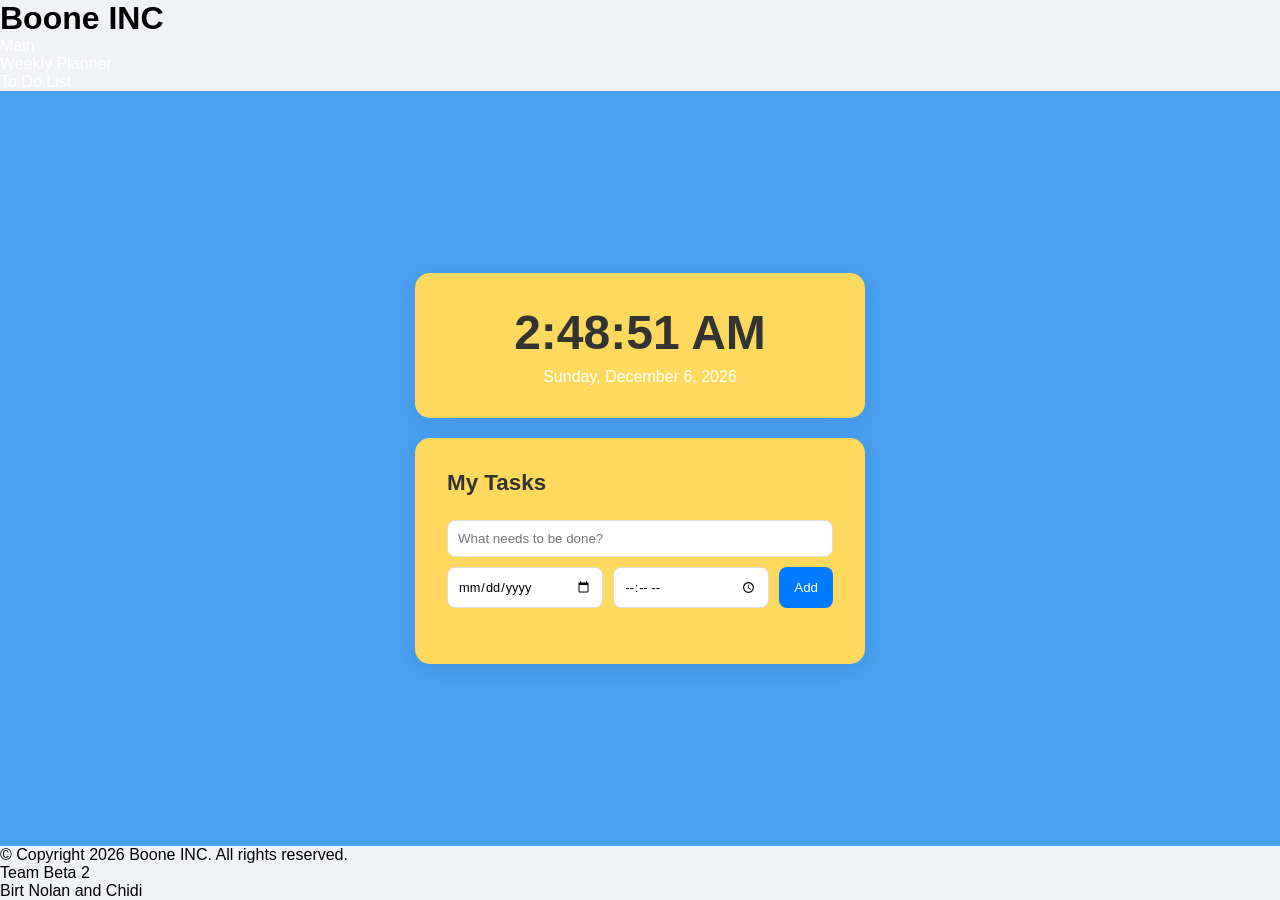
==== commit a07fed6b: "Refactor HTML structure and remove unnecessary tags" ====
--- a/index.html
+++ b/index.html
@@ -8,7 +8,7 @@
 </head>
 <body>
 
-    <header class="app-header">
+    <header>
         <h1>Boone INC</h1>
             <a href="#" class="nav-lnk"> Main </a>
             <a href="#" class="nav-lnk"> Weekly Planner </a>
@@ -38,7 +38,7 @@
         </div>
     </main>
 
-    <footer class="app-footer">
+    <footer>
         <p>&copy; Copyright 2026 Boone INC. All rights reserved.</p>
            <p class="navbartext"> Team Beta 2 </p>
                 <p class="navbartext"> Birt Nolan and Chidi </p>
--- a/style.css
+++ b/style.css
@@ -0,0 +1,147 @@
+* {
+    box-sizing: border-box;
+    margin: 0;
+    padding: 0;
+    font-family: 'Segoe UI', Roboto, Helvetica, Arial, sans-serif;
+}
+
+body {
+    background-color: #f0f2f5;
+    display: flex;
+    flex-direction: column;
+    min-height: 100vh;
+}
+
+/* header */
+.app-header {
+    background-color: #333;
+    color: white;
+    gap: 50px;
+    padding: 1.5rem;
+    text-align: start;
+    align-items: center;
+    display: flex;
+}
+
+.nav-lnk {
+    display: flex;
+    color:#ffffff;
+    gap: 25px;
+    text-decoration: none;
+}
+
+.app-header .nav-lnk:hover {
+    color: #336aff;
+    transition: 0.3s ease-in-out;
+}
+
+/* layout */
+main {
+    flex: 1;
+    display: flex;
+    justify-content: center;
+    align-items: center;
+    padding: 2rem;
+    background-color: #4aa0f1;
+}
+
+.content-wrapper {
+    width: 100%;
+    max-width: 450px;
+    display: flex;
+    flex-direction: column;
+    gap: 20px; 
+}
+
+
+.glass-card {
+    background: rgb(255, 217, 93);
+    padding: 2rem;
+    border-radius: 15px;
+    box-shadow: 0 4px 20px rgba(0,0,0,0.08);
+}
+
+.clock-container {
+    text-align: center;
+}
+
+#time-display {
+    font-size: 3rem;
+    color: #333;
+    margin-bottom: 0.5rem;
+}
+
+#date-display {
+    color: #ffffff;
+    font-weight: 500;
+}
+
+.task-container h2 {
+    margin-bottom: 1.5rem;
+    font-size: 1.4rem;
+    color: #333;
+}
+
+.input-container {
+    display: flex;
+    flex-direction: column;
+    gap: 10px;
+    margin-bottom: 1.5rem;
+}
+
+.date-time-group {
+    display: flex;
+    gap: 10px;
+}
+
+#task-input, #date-input, #time-input {
+    padding: 10px;
+    border: 1px solid #ddd;
+    border-radius: 8px;
+    outline: none;
+}
+
+#task-input { flex: 2; }
+#date-input, #time-input { flex: 1; font-size: 0.8rem; }
+
+#add-btn {
+    background: #007bff;
+    color: white;
+    border: none;
+    padding: 10px 15px;
+    border-radius: 8px;
+    cursor: pointer;
+}
+
+#task-list { list-style: none; }
+
+.task-item {
+    display: flex;
+    justify-content: space-between;
+    align-items: center;
+    background: #f8f9fa;
+    padding: 12px;
+    border-radius: 10px;
+    margin-bottom: 10px;
+    border-left: 5px solid #007bff;
+}
+
+.task-details { display: flex; flex-direction: column; }
+.due-date { font-size: 0.75rem; color: #777; margin-top: 3px; }
+
+.delete-btn {
+    background: #ff4757;
+    color: white;
+    border: none;
+    padding: 5px 10px;
+    border-radius: 5px;
+    cursor: pointer;
+}
+
+/* Footer */
+.app-footer {
+    background: #333;
+    color: #ccc;
+    text-align: start;
+    padding: 1rem;
+}
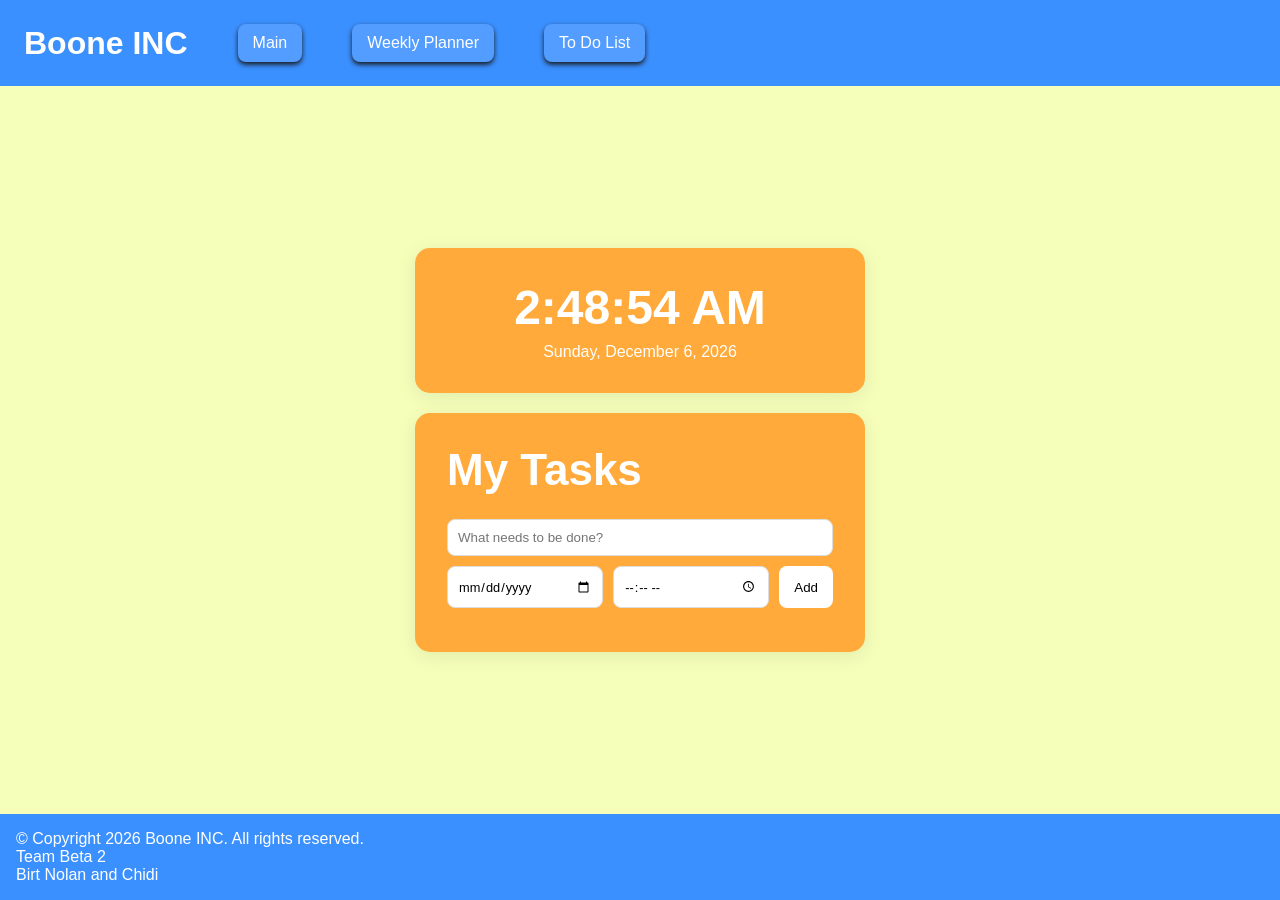
==== commit 53baf4e3: "Add files via upload" ====
--- a/index.html
+++ b/index.html
@@ -4,16 +4,16 @@
     <meta charset="UTF-8">
     <meta name="viewport" content="width=device-width, initial-scale=1.0">
     <title>Boone INC Dashboard</title>
-    <link rel="stylesheet" href="style.css">
+    <link rel="stylesheet" href="css/indexStyle.css">
 </head>
 <body>
 
     <header>
-        <h1>Boone INC</h1>
-            <a href="#" class="nav-lnk"> Main </a>
-            <a href="#" class="nav-lnk"> Weekly Planner </a>
-            <a href="#" class="nav-lnk"> To Do List </a>
-    </header>
+            <h1>Boone INC</h1>
+            <a href= "index.html" button class="demo-btn">Main</a>
+            <a href= "html/Weekly.html" button class="demo-btn">Weekly Planner</a>
+            <a href= "html/tasklist.html" button class="demo-btn">To Do List</a>
+        </header>
 
     <main>
         <div class="content-wrapper">
@@ -44,6 +44,6 @@
                 <p class="navbartext"> Birt Nolan and Chidi </p>
     </footer>
 
-    <script src="script.js"></script>
+    <script src="../Javascript/Javascript.js"></script>
 </body>
 </html>
--- a/css/indexStyle.css
+++ b/css/indexStyle.css
@@ -0,0 +1,156 @@
+* {
+    box-sizing: border-box;
+    margin: 0;
+    padding: 0;
+    font-family: 'Segoe UI', Roboto, Helvetica, Arial, sans-serif;
+}
+
+body {
+    background-color: #ffedde;
+    display: flex;
+    flex-direction: column;
+    min-height: 100vh;
+}
+
+/* header */
+header {
+    background-color: #3b90ff;
+    color: white;
+    gap: 50px;
+    padding: 24px;
+    text-align: start;
+    align-items: center;
+    display: flex;
+}
+
+.demo-btn {
+
+    background: #529dff;
+    color: #ffffff;
+    border: none;
+    padding: 10px 15px;
+    border-radius: 8px;
+    cursor: pointer;
+    box-shadow: #181818 0px 2.5px 5px;
+    text-decoration: none;
+
+}
+
+.demo-btn:active {
+    transform: translateY(0);
+    background: #ff933a;
+    color: #ffffff;
+    box-shadow: none;
+}
+
+
+/* layout */
+main {
+    flex: 1;
+    display: flex;
+    justify-content: center;
+    align-items: center;
+    padding: 32px;
+    background-color: #f5ffba;
+}
+
+.content-wrapper {
+    width: 100%;
+    max-width: 450px;
+    display: flex;
+    flex-direction: column;
+    gap: 20px; 
+}
+
+
+.glass-card {
+    background: #ffaa3a;
+    padding: 32px;
+    border-radius: 15px;
+    box-shadow: 0 4px 20px rgba(0,0,0,0.08);
+}
+
+.clock-container {
+    text-align: center;
+}
+
+#time-display {
+    font-size: 48px;
+    color: #ffffff;
+    margin-bottom: 8px;
+}
+
+#date-display {
+    color: #ffffff;
+    font-weight: 500;
+}
+
+.task-container h2 {
+    margin-bottom: 24px;
+    font-size: 44px;
+    color: #ffffff;
+}
+
+.input-container {
+    display: flex;
+    flex-direction: column;
+    gap: 10px;
+    margin-bottom: 12px;
+}
+
+.date-time-group {
+    display: flex;
+    gap: 10px;
+}
+
+#task-input, #date-input, #time-input {
+    padding: 10px;
+    border: 1px solid #ddd;
+    border-radius: 8px;
+    outline: none;
+}
+
+#task-input { flex: 2; }
+#date-input, #time-input { flex: 1; font-size: 0.8rem; }
+
+#add-btn {
+    background: #ffffff;
+    color: #000000;
+    border: none;
+    padding: 10px 15px;
+    border-radius: 8px;
+    cursor: pointer;
+}
+
+#task-list { list-style: none; }
+
+.task-item {
+    display: flex;
+    justify-content: space-between;
+    align-items: center;
+    background: #f8f9fa;
+    padding: 12px;
+    border-radius: 10px;
+    margin-bottom: 10px;
+    border-left: 5px solid #007bff;
+}
+
+.task-details { display: flex; flex-direction: column; }
+.due-date { font-size: 0.75rem; color: #777; margin-top: 3px; }
+
+.delete-btn {
+    background: #ff4757;
+    color: white;
+    border: none;
+    padding: 5px 10px;
+    border-radius: 5px;
+    cursor: pointer;
+}
+
+/* Footer */
+footer {
+    background: #3b90ff;
+    color: #ffffff;
+    text-align: start;
+    padding: 16px;
+}
